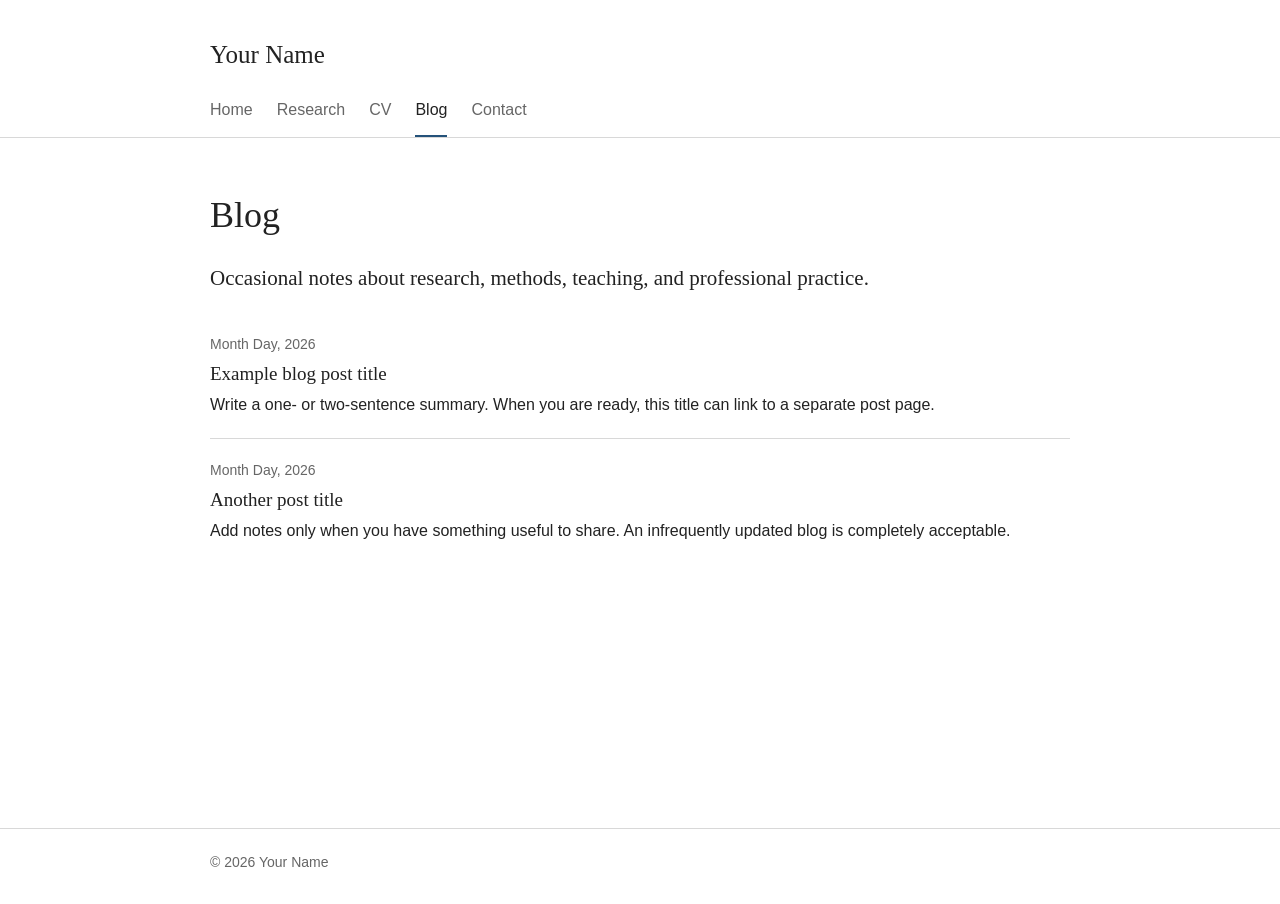
==== blog.html @ ed07a481 "Add initial website template" ====
<!doctype html>
<html lang="en">
<head>
  <meta charset="utf-8">
  <meta name="viewport" content="width=device-width, initial-scale=1">
  <meta name="description" content="Blog posts by Your Name.">
  <title>Blog | Your Name</title>
  <link rel="stylesheet" href="style.css">
</head>
<body>
  <header class="site-header">
    <div class="container">
      <p class="site-name"><a href="index.html">Your Name</a></p>
      <nav aria-label="Main navigation">
        <ul class="nav-list">
          <li><a href="index.html">Home</a></li>
          <li><a href="research.html">Research</a></li>
          <li><a href="cv.html">CV</a></li>
          <li><a href="blog.html" aria-current="page">Blog</a></li>
          <li><a href="contact.html">Contact</a></li>
        </ul>
      </nav>
    </div>
  </header>

  <main class="container">
    <h1>Blog</h1>
    <p class="intro">Occasional notes about research, methods, teaching, and professional practice.</p>

    <div class="entry">
      <p class="meta">Month Day, 2026</p>
      <h3>Example blog post title</h3>
      <p>Write a one- or two-sentence summary. When you are ready, this title can link to a separate post page.</p>
    </div>
    <div class="entry">
      <p class="meta">Month Day, 2026</p>
      <h3>Another post title</h3>
      <p>Add notes only when you have something useful to share. An infrequently updated blog is completely acceptable.</p>
    </div>
  </main>

  <footer class="site-footer">
    <div class="container">© 2026 Your Name</div>
  </footer>
</body>
</html>
---- style.css ----
:root {
  --text: #222;
  --muted: #666;
  --border: #d8d8d8;
  --accent: #24527a;
  --background: #fff;
  --soft: #f6f6f6;
}

* {
  box-sizing: border-box;
}

html {
  scroll-behavior: smooth;
}

body {
  margin: 0;
  background: var(--background);
  color: var(--text);
  font-family: Arial, Helvetica, sans-serif;
  font-size: 16px;
  line-height: 1.65;
}

a {
  color: var(--accent);
}

a:hover {
  text-decoration-thickness: 2px;
}

.container {
  width: min(860px, calc(100% - 40px));
  margin: 0 auto;
}

.site-header {
  padding-top: 34px;
  border-bottom: 1px solid var(--border);
}

.site-name {
  margin: 0 0 22px;
  font-family: Georgia, "Times New Roman", serif;
  font-size: 25px;
  font-weight: normal;
}

.site-name a {
  color: var(--text);
  text-decoration: none;
}

.nav-list {
  display: flex;
  gap: 24px;
  margin: 0;
  padding: 0;
  overflow-x: auto;
  list-style: none;
}

.nav-list a {
  display: block;
  padding: 0 0 11px;
  color: var(--muted);
  border-bottom: 2px solid transparent;
  text-decoration: none;
  white-space: nowrap;
}

.nav-list a:hover,
.nav-list a[aria-current="page"] {
  color: var(--text);
  border-bottom-color: var(--accent);
}

main {
  min-height: calc(100vh - 210px);
  padding: 54px 0 80px;
}

h1,
h2,
h3 {
  font-family: Georgia, "Times New Roman", serif;
  font-weight: normal;
  line-height: 1.3;
}

h1 {
  margin: 0 0 24px;
  font-size: 36px;
}

h2 {
  margin: 48px 0 16px;
  padding-bottom: 7px;
  border-bottom: 1px solid var(--border);
  font-size: 23px;
}

h3 {
  margin: 0 0 5px;
  font-size: 19px;
}

p {
  margin: 0 0 18px;
}

.intro {
  max-width: 700px;
  font-family: Georgia, "Times New Roman", serif;
  font-size: 21px;
  line-height: 1.55;
}

.muted,
.meta {
  color: var(--muted);
}

.meta {
  margin-bottom: 6px;
  font-size: 14px;
}

.plain-list {
  padding-left: 21px;
}

.plain-list li {
  margin-bottom: 7px;
}

.entry {
  padding: 20px 0;
  border-bottom: 1px solid var(--border);
}

.entry:first-child {
  padding-top: 0;
}

.entry:last-child {
  border-bottom: 0;
}

.entry p:last-child {
  margin-bottom: 0;
}

.citation {
  padding-left: 22px;
  text-indent: -22px;
}

.button {
  display: inline-block;
  padding: 8px 13px;
  color: #fff;
  background: var(--accent);
  border-radius: 2px;
  text-decoration: none;
}

.note {
  margin: 26px 0;
  padding: 13px 16px;
  background: var(--soft);
  border-left: 3px solid var(--border);
  color: var(--muted);
  font-size: 14px;
}

.contact-list {
  margin: 28px 0 0;
  padding: 0;
  list-style: none;
}

.contact-list li {
  margin-bottom: 10px;
}

.site-footer {
  padding: 22px 0 30px;
  border-top: 1px solid var(--border);
  color: var(--muted);
  font-size: 14px;
}

@media (max-width: 600px) {
  .container {
    width: min(100% - 28px, 860px);
  }

  .site-header {
    padding-top: 24px;
  }

  .nav-list {
    gap: 18px;
  }

  main {
    padding-top: 38px;
  }

  h1 {
    font-size: 31px;
  }

  .intro {
    font-size: 19px;
  }
}
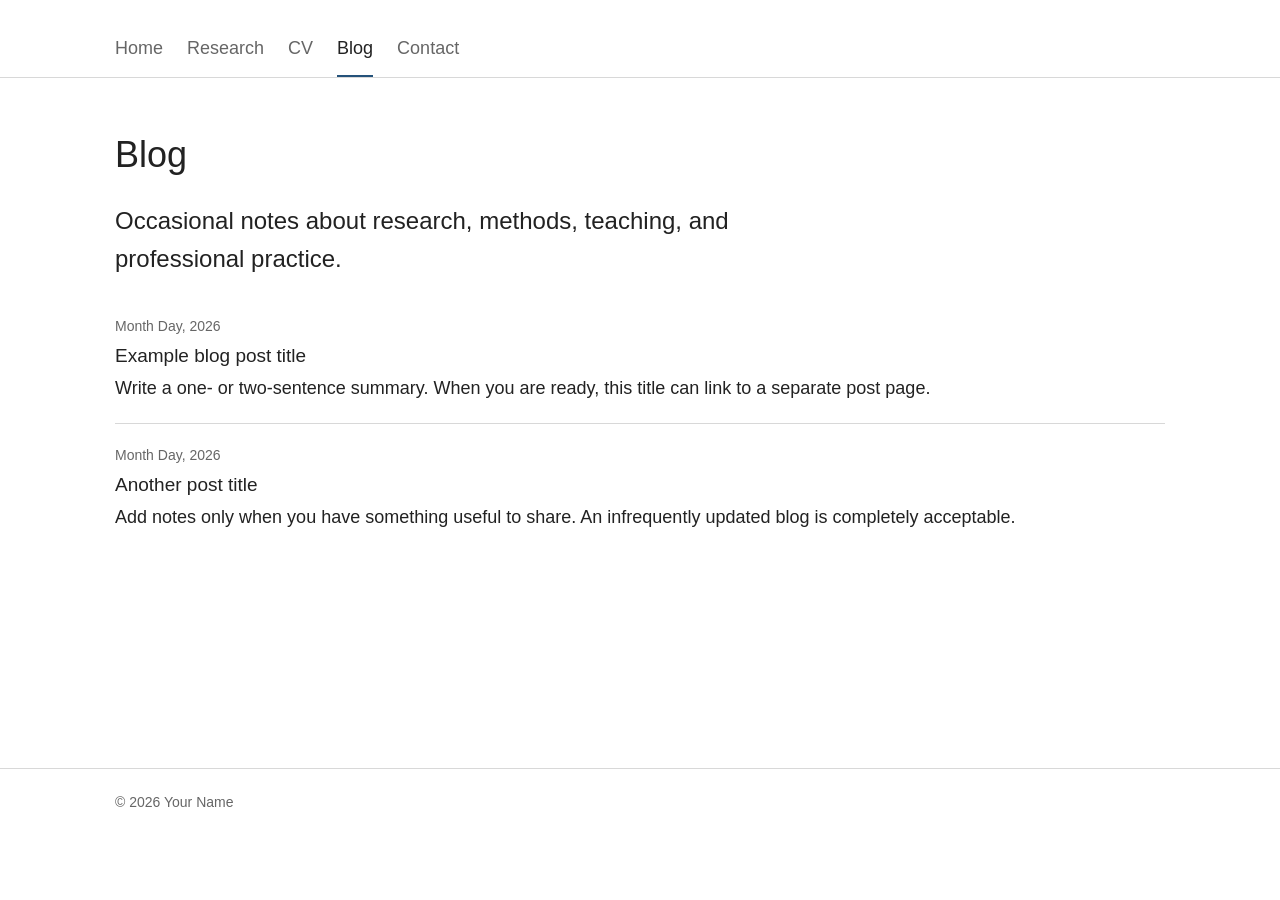
==== commit 9edde56b: "Remove site name from header - blog" ====
--- a/blog.html
+++ b/blog.html
@@ -10,7 +10,6 @@
 <body>
   <header class="site-header">
     <div class="container">
-      <p class="site-name"><a href="index.html">Your Name</a></p>
       <nav aria-label="Main navigation">
         <ul class="nav-list">
           <li><a href="index.html">Home</a></li>
--- a/style.css
+++ b/style.css
@@ -19,8 +19,8 @@
   margin: 0;
   background: var(--background);
   color: var(--text);
-  font-family: Arial, Helvetica, sans-serif;
-  font-size: 16px;
+  font-family: Helvetica, sans-serif;
+  font-size: 18px;
   line-height: 1.65;
 }
 
@@ -33,7 +33,7 @@
 }
 
 .container {
-  width: min(860px, calc(100% - 40px));
+  width: min(1050px, calc(100% - 56px));
   margin: 0 auto;
 }
 
@@ -44,8 +44,8 @@
 
 .site-name {
   margin: 0 0 22px;
-  font-family: Georgia, "Times New Roman", serif;
-  font-size: 25px;
+  font-family: Helvetica, sans-serif;
+  font-size: 30px;
   font-weight: normal;
 }
 
@@ -86,7 +86,7 @@
 h1,
 h2,
 h3 {
-  font-family: Georgia, "Times New Roman", serif;
+  font-family: Helvetica, sans-serif;
   font-weight: normal;
   line-height: 1.3;
 }
@@ -114,8 +114,8 @@
 
 .intro {
   max-width: 700px;
-  font-family: Georgia, "Times New Roman", serif;
-  font-size: 21px;
+  font-family: Helvetica, sans-serif;
+  font-size: 24px;
   line-height: 1.55;
 }
 
